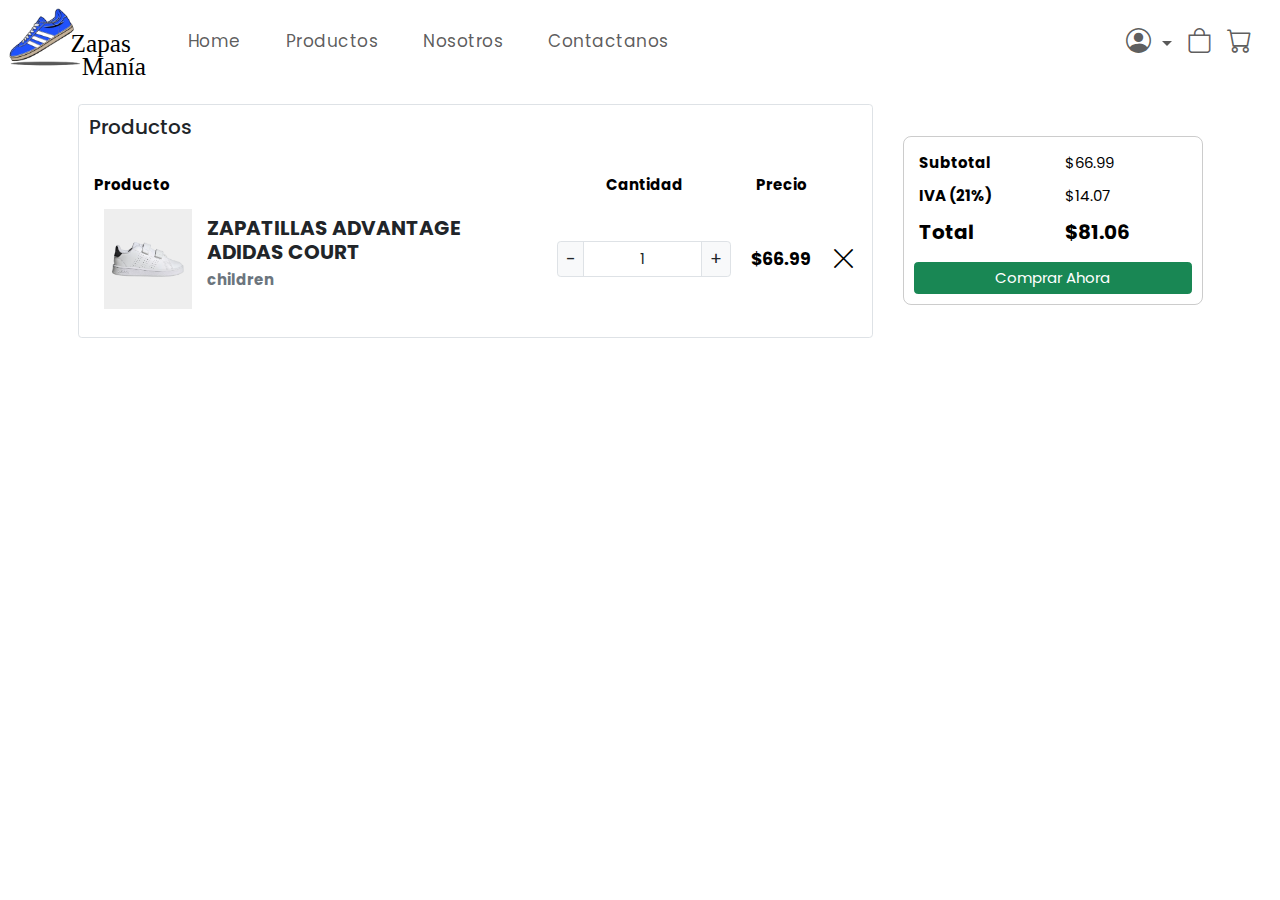
==== pages/carrito.html @ d8d027f0 "feature(carrito): add functionality to all btn in carrito" ====
<!DOCTYPE html>
<html lang="en">
  <head>
    <meta charset="UTF-8" />
    <meta
      name="description"
      content="Bienvenido al sitio oficial de ZapasMania. Encontrá en esta tienda online las mejores zapatillas deportiva, creadas con tecnología y diseño."
    />
    <meta name="keywords" content="sneakers, ecommerce, shoes, online store" />
    <meta name="viewport" content="width=device-width, initial-scale=1.0" />
    <title>ZapasMania</title>
    <link rel="shortcut icon" href="./img/favicon.png" type="image/x-icon" />
    <link
      href="https://cdn.jsdelivr.net/npm/bootstrap@5.3.3/dist/css/bootstrap.min.css"
      rel="stylesheet"
      integrity="sha384-QWTKZyjpPEjISv5WaRU9OFeRpok6YctnYmDr5pNlyT2bRjXh0JMhjY6hW+ALEwIH"
      crossorigin="anonymous"
    />
    <link
      rel="stylesheet"
      href="https://cdn.jsdelivr.net/npm/bootstrap-icons@1.11.3/font/bootstrap-icons.min.css"
    />
    <link rel="stylesheet" href="../css/main.css" />
    <link rel="stylesheet" href="../css/carrito.css" />
    <link rel="stylesheet" href="../css/navbar.css" />
  </head>
  <body>
    <header>
      <nav class="navbar navbar-expand-lg">
        <div class="container-fluid">
          <a class="navbar-brand" href="./productos.html">
            <div class="logo-container">
              <img src="../img/logo.svg" alt="ZapasMania Logo" />
            </div>
          </a>
          <button
            class="navbar-toggler"
            type="button"
            data-bs-toggle="collapse"
            data-bs-target="#navbar-links"
            aria-controls="navbar-links"
            aria-expanded="false"
            aria-label="Toggle navigation"
          >
            <span class="navbar-toggler-icon"></span>
          </button>
          <div class="collapse navbar-collapse" id="navbar-links">
            <ul
              class="navbar-nav ms-4 me-auto mb-2 mb-lg-0 gap-5 align-items-center"
            >
              <li class="nav-item">
                <a class="nav-link" href="./productos.html">Home</a>
              </li>
              <li class="nav-item">
                <a class="nav-link" href="./productos.html">Productos</a>
              </li>
              <li class="nav-item">
                <a class="nav-link" href="./sobre-nosotros.html">Nosotros</a>
              </li>
              <li class="nav-item">
                <a class="nav-link" href="./contacto.html">Contactanos</a>
              </li>
            </ul>
            <div class="d-flex gap-4 me-3" id="userOptions"></div>
          </div>
        </div>
      </nav>
    </header>

    <main>
      <div
        class="container d-flex justify-content-center align-items-center gap-5 w-100"
      >
        <div id="productosCarrito" class="border rounded p-3">
          <h2>Productos</h2>
          <table class="table table-borderless fs-4 mt-5">
            <thead>
              <tr>
                <th scope="col">Producto</th>
                <th scope="col" class="text-center">Cantidad</th>
                <th scope="col" class="text-center">Precio</th>
                <th scope="col"></th>
              </tr>
            </thead>
            <tbody id="idTbodyProductosCarrito" class="align-middle"></tbody>
          </table>
        </div>
        <div id="pagoProductosCarrito" class="pago-productos fs-4">
          <table class="table table-borderless">
            <tbody>
              <tr>
                <th scope="row">Subtotal</th>
                <td id="idSubtotalProductosCarrito" class="fs-4"></td>
              </tr>
              <tr>
                <th scope="row">IVA (21%)</th>
                <td id="idIVAProductosCarrito" class="fs-4"></td>
              </tr>
              <tr>
                <th scope="row" class="fs-2">Total</th>
                <td id="idTotalProductosCarrito" class="fs-2 fw-bold"></td>
              </tr>
            </tbody>
          </table>
          <button type="button" class="btn btn-success w-100 fs-4">
            Comprar Ahora
          </button>
        </div>
      </div>
    </main>

    <script
      src="https://cdn.jsdelivr.net/npm/bootstrap@5.3.3/dist/js/bootstrap.bundle.min.js"
      integrity="sha384-YvpcrYf0tY3lHB60NNkmXc5s9fDVZLESaAA55NDzOxhy9GkcIdslK1eN7N6jIeHz"
      crossorigin="anonymous"
    ></script>
    <script src="../js/app.js"></script>
    <script src="../js/navbar.js"></script>
    <script src="../js/carrito.js"></script>
  </body>
</html>
---- css/main.css ----
@import url("https://cdn.jsdelivr.net/npm/bootstrap-icons@1.11.3/font/bootstrap-icons.min.css");
@import url("https://fonts.googleapis.com/css2?family=Poppins:ital,wght@0,100;0,200;0,300;0,400;0,500;0,600;0,700;0,800;0,900;1,100;1,200;1,300;1,400;1,500;1,600;1,700;1,800;1,900&display=swap");

* {
  padding: 0;
  margin: 0;
  box-sizing: border-box;
}

html {
  font-size: 62.5%;
}

body {
  font-family: "Poppins", sans-serif;
  display: flex;
  flex-direction: column;
  justify-content: space-between;
  align-items: center;
  /* height: 100vh; */
}

header {
  width: 100%;
}

main {
  margin-top: 2rem;
  display: flex;
  flex-direction: column;
  justify-content: space-between;
  align-items: center;
}
---- css/carrito.css ----
.pago-productos {
  min-width: 300px;
  border: 1px solid rgba(0, 0, 0, 0.2);
  padding: 1rem;
  border-radius: 8px;
}

.img-producto__carrito {
  object-fit: cover;
  background-color: #eee;
  min-height: 100px;
  display: flex;
  justify-content: center;
  align-items: center;
  padding: 0 0.8rem;
}

/*To remove the control buttons to the input*/

input::-webkit-outer-spin-button,
input::-webkit-inner-spin-button {
  -webkit-appearance: none;
  margin: 0;
}

/* Firefox */
input[type="number"] {
  appearance: textfield;
  -moz-appearance: textfield;
}

input[type="number"]:focus {
  box-shadow: none;
  outline: none;
}

.input-number-control {
  cursor: pointer;
}

.prevent-select {
  -webkit-user-select: none; /* Safari */
  -ms-user-select: none; /* IE 10 and IE 11 */
  user-select: none; /* Standard syntax */
}
---- css/navbar.css ----
.logo-container {
  width: 150px;
  object-fit: cover;
}

.logo-container img {
  width: 100%;
}

.nav-link {
  font-size: 1.7rem !important;
  letter-spacing: 0.05rem;
}

i {
  font-size: 2.5rem;
}

.dropdown-item {
  font-size: 1.6rem !important;
  padding: 0.6rem 1rem;
}

.dropdown-menu hr {
  width: 80%;
  margin: 10px auto;
}

.nav-link {
  position: relative;
  margin-right: 5px;
}

.nav-link i {
  z-index: 2;
}

.n-elementos-favoritos,
.n-elementos-carrito {
  display: flex;
  align-items: center;
  justify-content: center;
  background-color: #252525;
  color: #fff;
  width: 20px;
  height: 20px;
  border-radius: 50%;
  font-size: 1.3rem;
  position: absolute;
  right: -5px;
  top: 0;
  z-index: 1;
}

.btn-1 {
  background-color: #512da8;
  color: #fff;
  padding: 1.2rem 3rem;
  font-size: 1.7rem;
  border-radius: 14px;
  border: none;
  cursor: pointer;
  outline: none;
}

.btn-1:hover {
  background-color: #44258b;
  transition: all 0.1s ease-in-out;
  font-weight: 500;
}
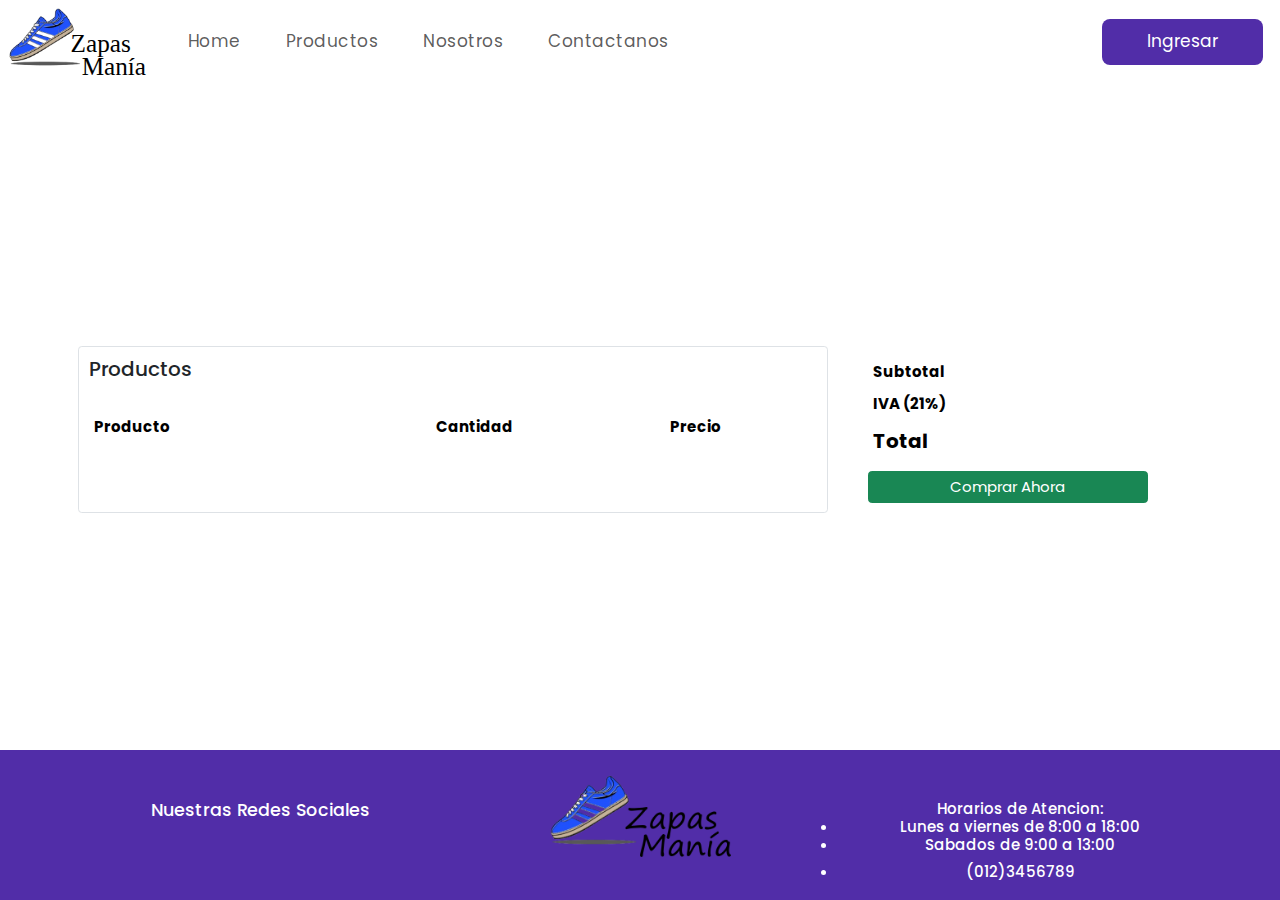
==== commit 7bdf5976: "fix(carrito): btns were not working correctly" ====
--- a/pages/carrito.html
+++ b/pages/carrito.html
@@ -21,8 +21,9 @@
       href="https://cdn.jsdelivr.net/npm/bootstrap-icons@1.11.3/font/bootstrap-icons.min.css"
     />
     <link rel="stylesheet" href="../css/main.css" />
+    <link rel="stylesheet" href="../css/navbar.css" />
     <link rel="stylesheet" href="../css/carrito.css" />
-    <link rel="stylesheet" href="../css/navbar.css" />
+    <link rel="stylesheet" href="../css/footer.css">
   </head>
   <body>
     <header>
@@ -68,10 +69,8 @@
     </header>
 
     <main>
-      <div
-        class="container d-flex justify-content-center align-items-center gap-5 w-100"
-      >
-        <div id="productosCarrito" class="border rounded p-3">
+      <div class="container row gap-5 w-100" id="idMainCarrito">
+        <div id="productosCarrito" class="border rounded p-3 col-8">
           <h2>Productos</h2>
           <table class="table table-borderless fs-4 mt-5">
             <thead>
@@ -85,7 +84,7 @@
             <tbody id="idTbodyProductosCarrito" class="align-middle"></tbody>
           </table>
         </div>
-        <div id="pagoProductosCarrito" class="pago-productos fs-4">
+        <div id="pagoProductosCarrito" class="pago-productos fs-4 col-3">
           <table class="table table-borderless">
             <tbody>
               <tr>
@@ -109,6 +108,44 @@
       </div>
     </main>
 
+    <footer>
+      <section class="container">
+        <article class="row">
+          <div class="col-sm-12 col-md-4 text-center py-5">
+            <h6 class="mb-3 fs-3">Nuestras Redes Sociales</h6>
+            <a href="https://es-la.facebook.com/" target="_blank" class="me-2 fs-4"
+              ><i class="fa-brands fa-square-facebook fa-2x text-light"></i
+            ></a>
+            <a href="https://www.instagram.com/" target="_blank" class="me-2 fs-4"
+              ><i class="fa-brands fa-square-instagram fa-2x text-light"></i
+            ></a>
+            <a href="https://x.com/Inicio/" target="_blank" class="me-2 fs-4"
+              ><i class="fa-brands fa-x-twitter fa-2x text-light"></i
+            ></a>
+             <a href="https://ar.linkedin.com/" target="_blank" class="me-2 fs-4"
+              ><i class="fa-brands fa-linkedin fa-2x text-light"></i
+            ></a>
+          </div>
+          <div class="col-sm-12 col-md-4 text-center py-2">
+            <img class="w-50" src="../img/logo.png" alt="imglogo" />
+          </div>
+          <div class="col-sm-12 col-md-4 text-center py-5">
+            
+            <h6 class="pb-5 fs-4">
+              Horarios de Atencion:
+
+              <li>Lunes a viernes de 8:00 a 18:00</li>
+              <li>Sabados de 9:00 a 13:00</li>
+              <li><i class="fa-solid fa-headset fa-fw text-light"></i>(012)3456789</li>
+              
+            </h6>
+          </div>
+          <div>
+         
+        </article>
+      </section>
+    </footer>
+
     <script
       src="https://cdn.jsdelivr.net/npm/bootstrap@5.3.3/dist/js/bootstrap.bundle.min.js"
       integrity="sha384-YvpcrYf0tY3lHB60NNkmXc5s9fDVZLESaAA55NDzOxhy9GkcIdslK1eN7N6jIeHz"
--- a/css/main.css
+++ b/css/main.css
@@ -1,4 +1,5 @@
 @import url("https://cdn.jsdelivr.net/npm/bootstrap-icons@1.11.3/font/bootstrap-icons.min.css");
+@import url("https://fonts.googleapis.com/css2?family=Poppins:ital,wght@0,100;0,200;0,300;0,400;0,500;0,600;0,700;0,800;0,900;1,100;1,200;1,300;1,400;1,500;1,600;1,700;1,800;1,900&display=swap");
 @import url("https://fonts.googleapis.com/css2?family=Poppins:ital,wght@0,100;0,200;0,300;0,400;0,500;0,600;0,700;0,800;0,900;1,100;1,200;1,300;1,400;1,500;1,600;1,700;1,800;1,900&display=swap");
 
 * {
@@ -17,17 +18,25 @@
   flex-direction: column;
   justify-content: space-between;
   align-items: center;
-  /* height: 100vh; */
+  min-height: 100vh;
 }
 
 header {
   width: 100%;
+  justify-self: flex-start;
 }
 
 main {
-  margin-top: 2rem;
+  padding-top: 2rem;
   display: flex;
   flex-direction: column;
   justify-content: space-between;
   align-items: center;
+  overflow-x: scroll;
+  height: 100%;
+  width: 100%;
 }
+
+footer {
+  overflow: hidden;
+}
--- a/css/navbar.css
+++ b/css/navbar.css
@@ -1,3 +1,11 @@
+.navbar {
+  width: 100%;
+  margin-bottom: 0.5rem;
+  min-height: 75px;
+  z-index: 5000;
+  background-color: #fff;
+}
+
 .logo-container {
   width: 150px;
   object-fit: cover;
@@ -33,6 +41,7 @@
 
 .nav-link i {
   z-index: 2;
+  font-size: 3rem;
 }
 
 .n-elementos-favoritos,
@@ -55,9 +64,9 @@
 .btn-1 {
   background-color: #512da8;
   color: #fff;
-  padding: 1.2rem 3rem;
+  padding: 1rem 4.5rem;
   font-size: 1.7rem;
-  border-radius: 14px;
+  border-radius: 8px;
   border: none;
   cursor: pointer;
   outline: none;
--- a/css/carrito.css
+++ b/css/carrito.css
@@ -1,8 +1,10 @@
+main {
+  min-height: 100%;
+}
+
 .pago-productos {
   min-width: 300px;
-  border: 1px solid rgba(0, 0, 0, 0.2);
   padding: 1rem;
-  border-radius: 8px;
 }
 
 .img-producto__carrito {
@@ -43,3 +45,26 @@
   -ms-user-select: none; /* IE 10 and IE 11 */
   user-select: none; /* Standard syntax */
 }
+
+.btn-redirigir-carrito {
+  background-color: #512da8;
+  color: #fff;
+  padding: 1rem 4.5rem;
+  font-size: 1.7rem;
+  border-radius: 8px;
+  border: none;
+  cursor: pointer;
+  outline: none;
+  width: 20%;
+  min-width: 250px;
+}
+
+.btn-redirigir-carrito:hover {
+  background-color: #44258b;
+  transition: all 0.1s ease-in-out;
+  font-weight: 500;
+}
+
+.carrito-vacio-titulo {
+  font-size: 2.5rem;
+}
--- a/css/footer.css
+++ b/css/footer.css
@@ -0,0 +1,17 @@
+footer {
+  background-color: #512da8;
+  color: white;
+  text-align: center;
+  padding: 20px;
+  font-family: "Poppins", sans-serif;
+  bottom: 0;
+  width: 100%;
+  max-height: 150px;
+}
+.espacioLogo {
+  margin-top: 50px;
+}
+
+.botonError {
+  color: #512da8;
+}
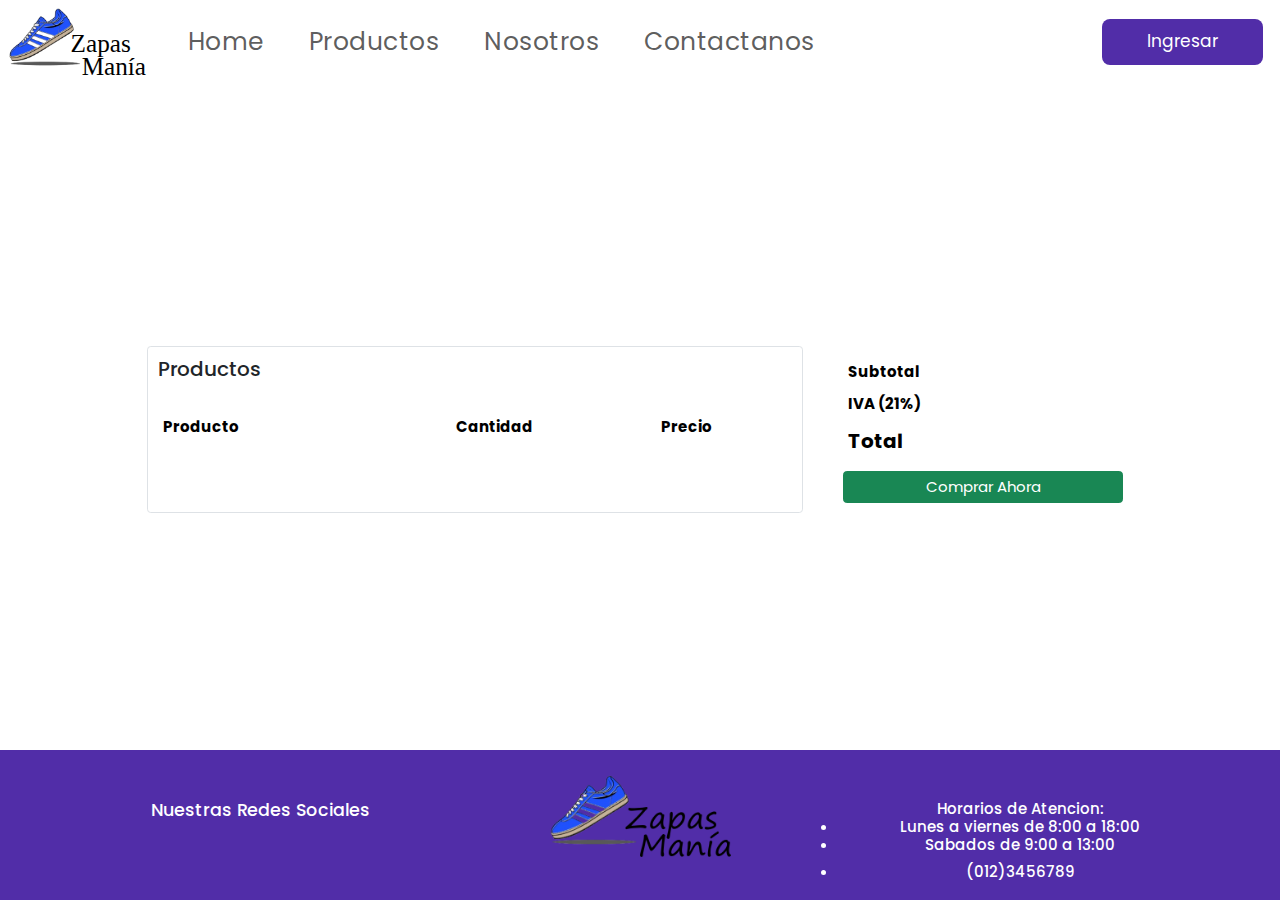
==== commit 3adcfca7: "fix(carrito): fix responsiveness of carrito" ====
--- a/pages/carrito.html
+++ b/pages/carrito.html
@@ -69,22 +69,22 @@
     </header>
 
     <main>
-      <div class="container row gap-5 w-100" id="idMainCarrito">
-        <div id="productosCarrito" class="border rounded p-3 col-8">
+      <div class="container row gap-5 w-100 flex-grow justify-content-center" id="idMainCarrito">
+        <div id="productosCarrito" class="border rounded p-3 col-12 col-lg-7">
           <h2>Productos</h2>
           <table class="table table-borderless fs-4 mt-5">
             <thead>
               <tr>
                 <th scope="col">Producto</th>
-                <th scope="col" class="text-center">Cantidad</th>
-                <th scope="col" class="text-center">Precio</th>
+                <th scope="col" class="text-center d-none d-md-table-cell">Cantidad</th>
+                <th scope="col" class="text-center d-none d-md-table-cell">Precio</th>
                 <th scope="col"></th>
               </tr>
             </thead>
             <tbody id="idTbodyProductosCarrito" class="align-middle"></tbody>
           </table>
         </div>
-        <div id="pagoProductosCarrito" class="pago-productos fs-4 col-3">
+        <div id="pagoProductosCarrito" class="pago-productos fs-4 col-2">
           <table class="table table-borderless">
             <tbody>
               <tr>
--- a/css/navbar.css
+++ b/css/navbar.css
@@ -2,8 +2,7 @@
   width: 100%;
   margin-bottom: 0.5rem;
   min-height: 75px;
-  z-index: 5000;
-  background-color: #fff;
+  background-color: transparent;
 }
 
 .logo-container {
@@ -16,7 +15,8 @@
 }
 
 .nav-link {
-  font-size: 1.7rem !important;
+  font-size: 2.5rem !important;
+  padding-top: 0.5rem;
   letter-spacing: 0.05rem;
 }
 
--- a/css/carrito.css
+++ b/css/carrito.css
@@ -1,5 +1,6 @@
 main {
   min-height: 100%;
+  overflow-x: hidden;
 }
 
 .pago-productos {
@@ -11,6 +12,7 @@
   object-fit: cover;
   background-color: #eee;
   min-height: 100px;
+  min-width: 100px;
   display: flex;
   justify-content: center;
   align-items: center;
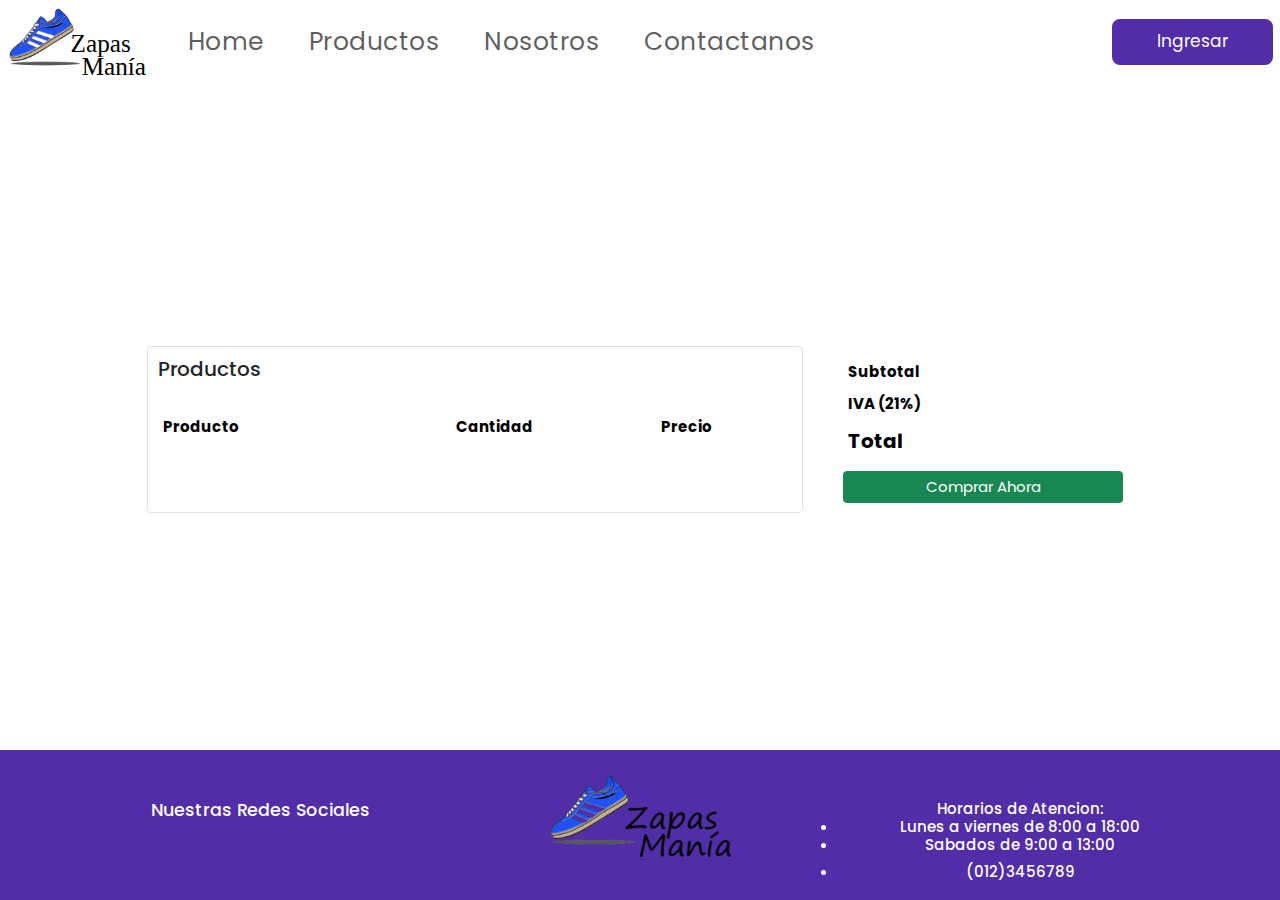
==== commit 546380a9: "style(navbar): remove extra me class" ====
--- a/pages/carrito.html
+++ b/pages/carrito.html
@@ -9,7 +9,14 @@
     <meta name="keywords" content="sneakers, ecommerce, shoes, online store" />
     <meta name="viewport" content="width=device-width, initial-scale=1.0" />
     <title>ZapasMania</title>
-    <link rel="shortcut icon" href="./img/favicon.png" type="image/x-icon" />
+    <link rel="shortcut icon" href="../img/favicon.png" type="image/x-icon" />
+    <link
+    rel="stylesheet"
+    href="https://cdnjs.cloudflare.com/ajax/libs/font-awesome/6.5.2/css/all.min.css"
+    integrity="sha512-SnH5WK+bZxgPHs44uWIX+LLJAJ9/2PkPKZ5QiAj6Ta86w+fsb2TkcmfRyVX3pBnMFcV7oQPJkl9QevSCWr3W6A=="
+    crossorigin="anonymous"
+    referrerpolicy="no-referrer"
+  />
     <link
       href="https://cdn.jsdelivr.net/npm/bootstrap@5.3.3/dist/css/bootstrap.min.css"
       rel="stylesheet"
@@ -29,7 +36,7 @@
     <header>
       <nav class="navbar navbar-expand-lg">
         <div class="container-fluid">
-          <a class="navbar-brand" href="./productos.html">
+          <a class="navbar-brand" href="../index.html">
             <div class="logo-container">
               <img src="../img/logo.svg" alt="ZapasMania Logo" />
             </div>
@@ -50,7 +57,7 @@
               class="navbar-nav ms-4 me-auto mb-2 mb-lg-0 gap-5 align-items-center"
             >
               <li class="nav-item">
-                <a class="nav-link" href="./productos.html">Home</a>
+                <a class="nav-link" href="../index.html">Home</a>
               </li>
               <li class="nav-item">
                 <a class="nav-link" href="./productos.html">Productos</a>
@@ -62,7 +69,7 @@
                 <a class="nav-link" href="./contacto.html">Contactanos</a>
               </li>
             </ul>
-            <div class="d-flex gap-4 me-3" id="userOptions"></div>
+            <div class="d-flex gap-4 justify-content-evenly" id="userOptions"></div>
           </div>
         </div>
       </nav>
--- a/css/navbar.css
+++ b/css/navbar.css
@@ -3,6 +3,19 @@
   margin-bottom: 0.5rem;
   min-height: 75px;
   background-color: transparent;
+}
+
+.navbar-toggler {
+  font-size: 3rem;
+  border: none;
+  box-shadow: none;
+  outline: none;
+}
+
+.navbar-toggler:focus {
+  border: none;
+  box-shadow: none;
+  outline: none;
 }
 
 .logo-container {
@@ -32,6 +45,16 @@
 .dropdown-menu hr {
   width: 80%;
   margin: 10px auto;
+}
+
+.dropdown-item {
+  cursor: pointer;
+}
+
+.dropdown-item:focus,
+.dropdown-item:active {
+  background-color: #f8f9fa;
+  color: black;
 }
 
 .nav-link {
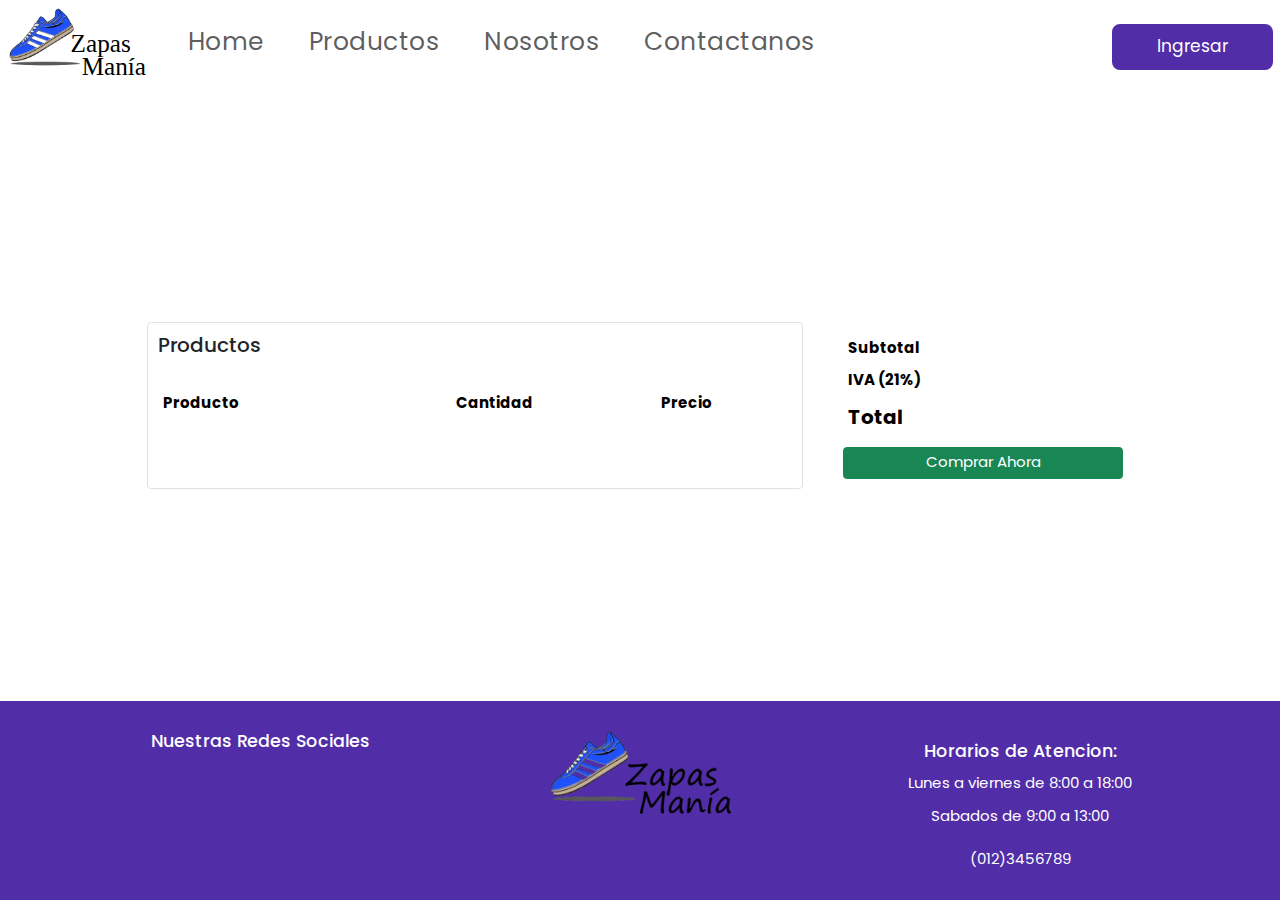
==== commit 227c5d7b: "fix(navbar): favorites button were not working" ====
--- a/pages/carrito.html
+++ b/pages/carrito.html
@@ -116,9 +116,9 @@
     </main>
 
     <footer>
-      <section class="container">
+      <section class="container pt-3">
         <article class="row">
-          <div class="col-sm-12 col-md-4 text-center py-5">
+          <div class="col-sm-12 col-md-4 text-center mt-5 mt-md-0 order-2 order-md-1">
             <h6 class="mb-3 fs-3">Nuestras Redes Sociales</h6>
             <a href="https://es-la.facebook.com/" target="_blank" class="me-2 fs-4"
               ><i class="fa-brands fa-square-facebook fa-2x text-light"></i
@@ -133,19 +133,17 @@
               ><i class="fa-brands fa-linkedin fa-2x text-light"></i
             ></a>
           </div>
-          <div class="col-sm-12 col-md-4 text-center py-2">
+          <div class="col-sm-12 col-md-4 text-center mt-5 mt-md-0 order-1 order-md-2">
             <img class="w-50" src="../img/logo.png" alt="imglogo" />
           </div>
-          <div class="col-sm-12 col-md-4 text-center py-5">
+          <div class="col-sm-12 col-md-4 text-center mt-5 mt-md-0 order-3 order-md-3">
+            <h6 class="mb-2 fs-3 mt-3">Horarios de Atencion:</h6>
+            <ul class="list-group border-0 bg-transparent fs-4">
+              <li class="list-group-item border-0 bg-transparent text-white">Lunes a viernes de 8:00 a 18:00</li>
+              <li class="list-group-item border-0 bg-transparent text-white">Sabados de 9:00 a 13:00</li>
+              <li class="list-group-item border-0 bg-transparent text-white"><i class="fa-solid fa-headset fa-fw text-light"></i>(012)3456789</li>
+            </ul>
             
-            <h6 class="pb-5 fs-4">
-              Horarios de Atencion:
-
-              <li>Lunes a viernes de 8:00 a 18:00</li>
-              <li>Sabados de 9:00 a 13:00</li>
-              <li><i class="fa-solid fa-headset fa-fw text-light"></i>(012)3456789</li>
-              
-            </h6>
           </div>
           <div>
          
--- a/css/main.css
+++ b/css/main.css
@@ -36,7 +36,3 @@
   height: 100%;
   width: 100%;
 }
-
-footer {
-  overflow: hidden;
-}
--- a/css/footer.css
+++ b/css/footer.css
@@ -6,7 +6,6 @@
   font-family: "Poppins", sans-serif;
   bottom: 0;
   width: 100%;
-  max-height: 150px;
 }
 .espacioLogo {
   margin-top: 50px;
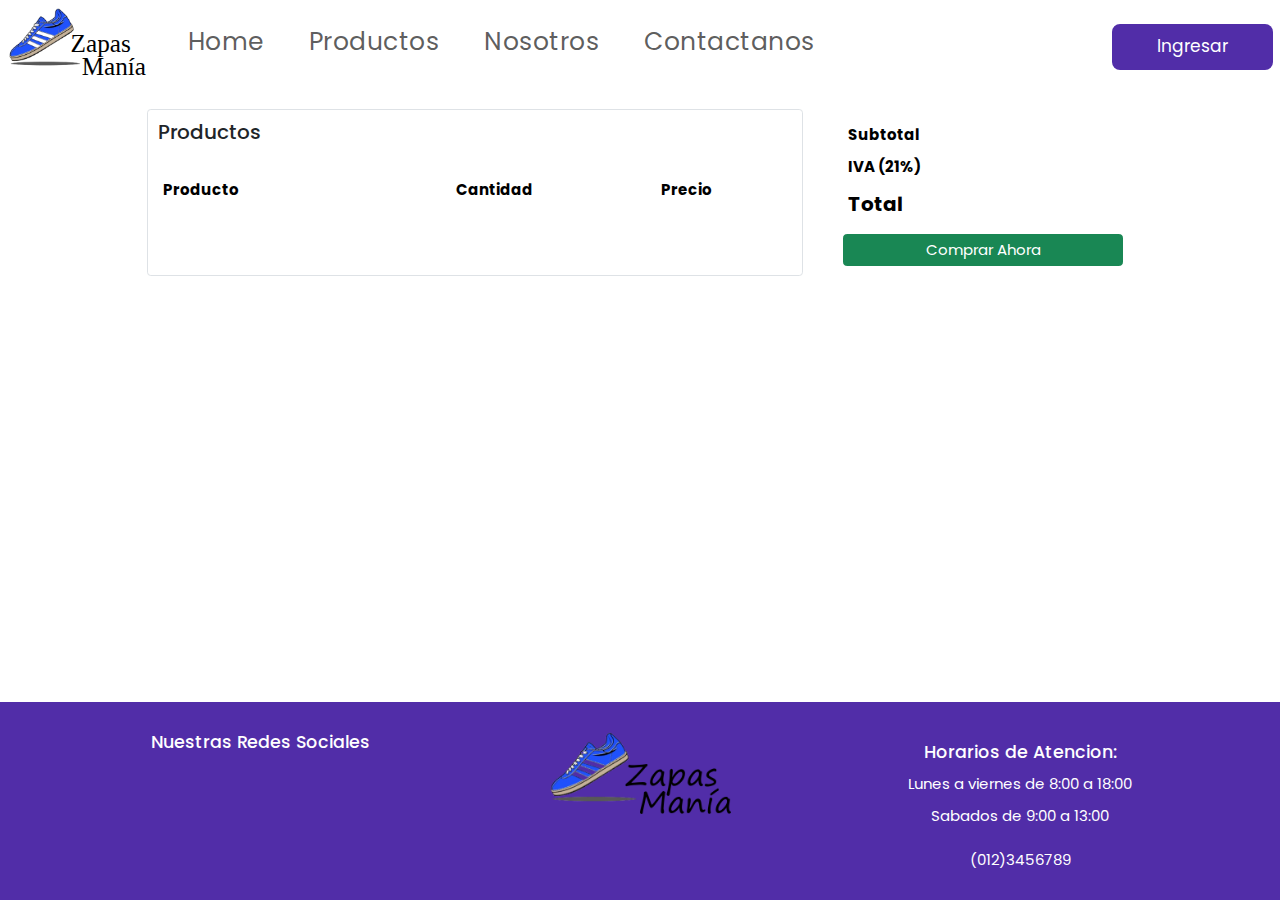
==== commit ef475c59: "fix(carrito): plus and minus signs were not working" ====
--- a/pages/carrito.html
+++ b/pages/carrito.html
@@ -108,7 +108,7 @@
               </tr>
             </tbody>
           </table>
-          <button type="button" class="btn btn-success w-100 fs-4">
+          <button type="button" class="btn btn-success w-100 fs-4" onclick='(() => {location.href = "./error404.html"})()'>
             Comprar Ahora
           </button>
         </div>
--- a/css/carrito.css
+++ b/css/carrito.css
@@ -1,6 +1,7 @@
 main {
   min-height: 100%;
   overflow-x: hidden;
+  flex-grow: 1;
 }
 
 .pago-productos {
@@ -19,15 +20,12 @@
   padding: 0 0.8rem;
 }
 
-/*To remove the control buttons to the input*/
-
 input::-webkit-outer-spin-button,
 input::-webkit-inner-spin-button {
   -webkit-appearance: none;
   margin: 0;
 }
 
-/* Firefox */
 input[type="number"] {
   appearance: textfield;
   -moz-appearance: textfield;
@@ -43,9 +41,9 @@
 }
 
 .prevent-select {
-  -webkit-user-select: none; /* Safari */
-  -ms-user-select: none; /* IE 10 and IE 11 */
-  user-select: none; /* Standard syntax */
+  -webkit-user-select: none;
+  -ms-user-select: none;
+  user-select: none;
 }
 
 .btn-redirigir-carrito {
@@ -70,3 +68,7 @@
 .carrito-vacio-titulo {
   font-size: 2.5rem;
 }
+
+.card-img-container {
+  max-width: 186px;
+}
